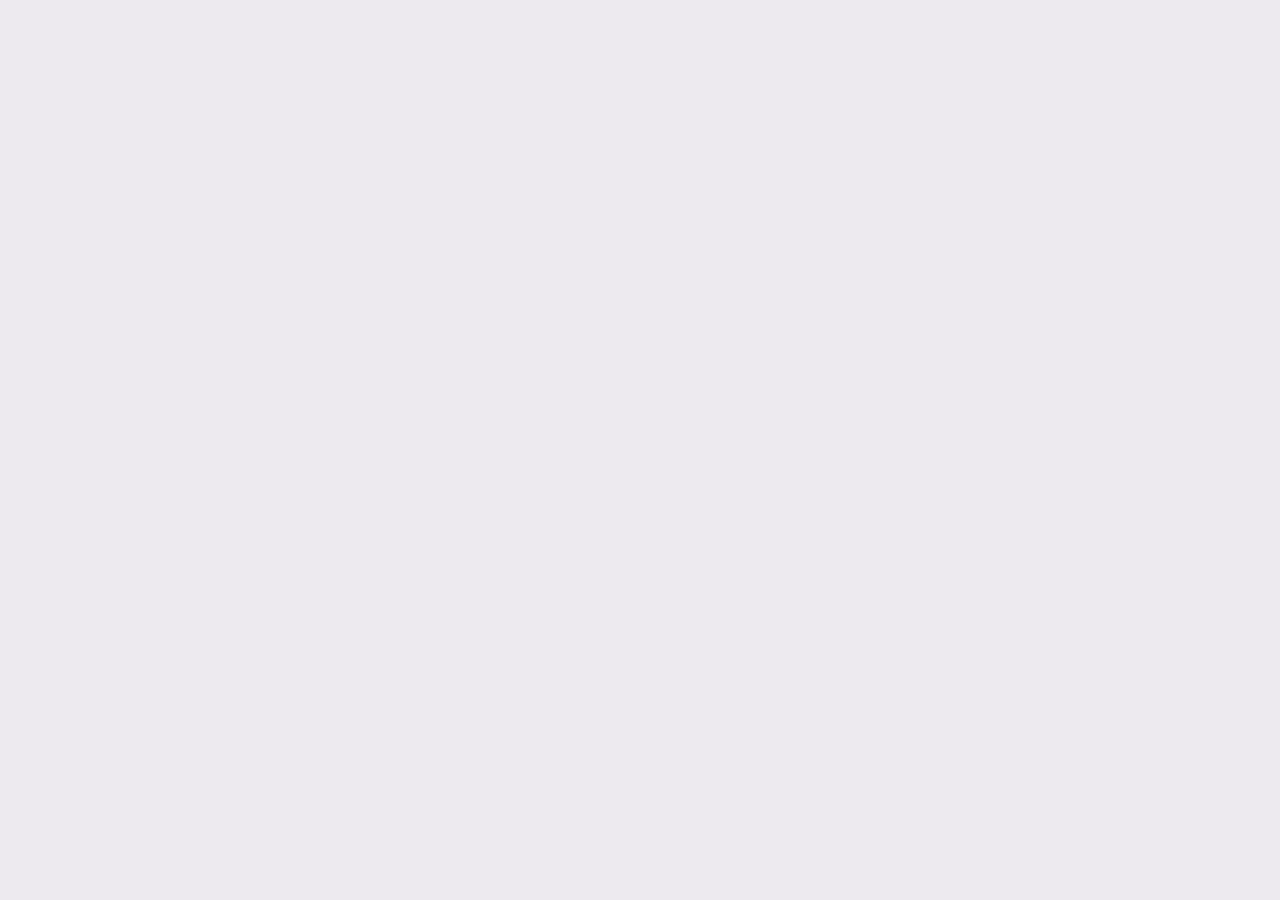
==== front-end/index.html @ de475883 "Divisão de arquivos fronte-end e back-end" ====
<!DOCTYPE html>
<html lang="pt-br">
<head>
    <meta charset="UTF-8">
    <meta http-equiv="X-UA-Compatible" content="IE=edge">
    <meta name="viewport" content="width=device-width, initial-scale=1.0">
    <link rel="stylesheet" href="css/style.css">
    <title>AgendAi</title>
</head>
<body>
    
</body>
</html>
---- front-end/css/style.css ----
*,
*:after,
*:before {
  padding: 0;
  margin: 0;
  -webkit-box-sizing: border-box;
          box-sizing: border-box;
}

.container {
  max-width: 1440px;
  margin: 0 auto;
  padding: 96px 24px;
  display: -webkit-box;
  display: -ms-flexbox;
  display: flex;
  -webkit-box-pack: center;
      -ms-flex-pack: center;
          justify-content: center;
  -webkit-box-align: center;
      -ms-flex-align: center;
          align-items: center;
  -webkit-box-orient: horizontal;
  -webkit-box-direction: normal;
      -ms-flex-direction: row;
          flex-direction: row;
  overflow: hidden;
}

@media screen and (max-width: 960px) {
  .container {
    display: -webkit-box;
    display: -ms-flexbox;
    display: flex;
    -webkit-box-pack: center;
        -ms-flex-pack: center;
            justify-content: center;
    -webkit-box-align: center;
        -ms-flex-align: center;
            align-items: center;
    -webkit-box-orient: vertical;
    -webkit-box-direction: normal;
        -ms-flex-direction: column;
            flex-direction: column;
    padding: 32px 18px;
  }
}

.flex-center {
  display: -webkit-box;
  display: -ms-flexbox;
  display: flex;
  -webkit-box-pack: center;
      -ms-flex-pack: center;
          justify-content: center;
  -webkit-box-align: center;
      -ms-flex-align: center;
          align-items: center;
}

.flex-start {
  display: -webkit-box;
  display: -ms-flexbox;
  display: flex;
  -webkit-box-pack: start;
      -ms-flex-pack: start;
          justify-content: flex-start;
  -webkit-box-align: center;
      -ms-flex-align: center;
          align-items: center;
}

.flex-end {
  display: -webkit-box;
  display: -ms-flexbox;
  display: flex;
  -webkit-box-pack: end;
      -ms-flex-pack: end;
          justify-content: flex-end;
  -webkit-box-align: center;
      -ms-flex-align: center;
          align-items: center;
}

.relative {
  position: relative;
}

.flex-wrap {
  -ms-flex-wrap: wrap;
      flex-wrap: wrap;
}

.flex-column {
  -webkit-box-orient: vertical;
  -webkit-box-direction: normal;
      -ms-flex-direction: column;
          flex-direction: column;
}

.flex-item-1 {
  -webkit-box-flex: 1;
      -ms-flex: 1 1 360px;
          flex: 1 1 360px;
}

.flex-item-2 {
  -webkit-box-flex: 2;
      -ms-flex: 2 1 360px;
          flex: 2 1 360px;
}

.flex-item-3 {
  -webkit-box-flex: 3;
      -ms-flex: 3 1 360px;
          flex: 3 1 360px;
}

.flex-item-4 {
  -webkit-box-flex: 4;
      -ms-flex: 4 1 360px;
          flex: 4 1 360px;
}

.flex-item-5 {
  -webkit-box-flex: 5;
      -ms-flex: 5 1 360px;
          flex: 5 1 360px;
}

.flex-item-auto {
  -webkit-box-flex: 2;
      -ms-flex: 2 1 auto;
          flex: 2 1 auto;
}

.w-auto {
  width: auto;
}

.w-100 {
  width: 100%;
}

.w-75 {
  width: 75%;
}

.w-50 {
  width: 50%;
}

.w-25 {
  width: 25%;
}

.hidden {
  overflow: hidden;
}

h1 {
  color: #232224;
  font-family: "", sans-serif;
  font-size: 64px;
  line-height: 100%;
}

@media screen and (max-width: 960px) {
  h1 {
    font-family: "", sans-serif;
    font-size: 36px;
    line-height: 100%;
  }
}

h2 {
  color: #232224;
  font-family: "", sans-serif;
  font-size: 52px;
  line-height: 100%;
}

@media screen and (max-width: 960px) {
  h2 {
    font-family: "", sans-serif;
    font-size: 36px;
    line-height: 100%;
  }
}

h3 {
  color: #232224;
  font-family: "", sans-serif;
  font-size: 36px;
  line-height: 120%;
}

@media screen and (max-width: 960px) {
  h3 {
    font-family: "", sans-serif;
    font-size: 24px;
    line-height: 120%;
  }
}

h4 {
  color: #232224;
  font-family: "", sans-serif;
  font-size: 24px;
  line-height: 130%;
}

@media screen and (max-width: 960px) {
  h4 {
    font-family: "", sans-serif;
    font-size: 18px;
    line-height: 130%;
  }
}

h5 {
  text-transform: uppercase;
  background: linear-gradient(220.94deg, #fff 14.43%, #fff 85.28%);
  background-clip: text;
  -webkit-background-clip: text;
  -webkit-text-fill-color: transparent;
  font-family: "", sans-serif;
  font-size: 18px;
  line-height: 140%;
}

@media screen and (max-width: 960px) {
  h5 {
    font-family: "", sans-serif;
    font-size: 16px;
    line-height: 150%;
  }
}

p {
  color: #666566;
  font-family: "", sans-serif;
  font-size: 16px;
  line-height: 140%;
}

@media screen and (max-width: 960px) {
  p {
    font-family: "", sans-serif;
    font-size: 14px;
    line-height: 150%;
  }
}

.bold {
  font-weight: bold;
  color: #353436;
}

strong {
  color: #161617;
  font-family: "", sans-serif;
  font-size: 16px;
  line-height: 140%;
}

@media screen and (max-width: 960px) {
  strong {
    font-family: "", sans-serif;
    font-size: 14px;
    line-height: 150%;
  }
}

.text-center {
  text-align: center;
}

.s-0 {
  margin: 0;
  padding: 0;
}

.m-1 {
  margin: 8px;
}

.m-2 {
  margin: 16px;
}

.m-3 {
  margin: 48px;
}

.m-4 {
  margin: 72px;
}

.m-5 {
  margin: 128px;
}

.mt-1 {
  margin-top: 8px;
}

.mt-2 {
  margin-top: 16px;
}

.mt-3 {
  margin-top: 48px;
}

.mt-4 {
  margin-top: 72px;
}

.mt-5 {
  margin-top: 128px;
}

.ml-1 {
  margin-left: 8px;
}

.ml-2 {
  margin-left: 16px;
}

.ml-3 {
  margin-left: 48px;
}

.ml-4 {
  margin-left: 72px;
}

.ml-5 {
  margin-left: 128px;
}

.mr-1 {
  margin-right: 8px;
}

.mr-2 {
  margin-right: 16px;
}

.mr-3 {
  margin-right: 48px;
}

.mr-4 {
  margin-right: 72px;
}

.mr-5 {
  margin-right: 128px;
}

.mb-1 {
  margin-bottom: 8px;
}

.mb-2 {
  margin-bottom: 16px;
}

.mb-3 {
  margin-bottom: 48px;
}

.mb-4 {
  margin-bottom: 72px;
}

.mb-5 {
  margin-bottom: 128px;
}

.mx-1 {
  margin-left: 8px;
  margin-right: 8px;
}

.mx-2 {
  margin-left: 16px;
  margin-right: 16px;
}

.mx-3 {
  margin-left: 48px;
  margin-right: 48px;
}

.mx-4 {
  margin-left: 72px;
  margin-right: 72px;
}

.mx-5 {
  margin-left: 128px;
  margin-right: 128px;
}

.my-1 {
  margin-top: 8px;
  margin-bottom: 8px;
}

.my-2 {
  margin-top: 16px;
  margin-bottom: 16px;
}

.my-3 {
  margin-top: 48px;
  margin-bottom: 48px;
}

.my-4 {
  margin-top: 72px;
  margin-bottom: 72px;
}

.my-5 {
  margin-top: 128px;
  margin-bottom: 128px;
}

.p-1 {
  padding: 8px;
}

.p-2 {
  padding: 16px;
}

.p-3 {
  padding: 48px;
}

.p-4 {
  padding: 72px;
}

.p-5 {
  padding: 128px;
}

.pt-1 {
  padding-top: 8px;
}

.pt-2 {
  padding-top: 16px;
}

.pt-3 {
  padding-top: 48px;
}

.pt-4 {
  padding-top: 72px;
}

.pt-5 {
  padding-top: 128px;
}

.pl-1 {
  padding-left: 8px;
}

.pl-2 {
  padding-left: 16px;
}

.pl-3 {
  padding-left: 48px;
}

.pl-4 {
  padding-left: 72px;
}

.pl-5 {
  padding-left: 128px;
}

.pr-1 {
  padding-right: 8px;
}

.pr-2 {
  padding-right: 16px;
}

.pr-3 {
  padding-right: 48px;
}

.pr-4 {
  padding-right: 72px;
}

.pr-5 {
  padding-right: 128px;
}

.pb-1 {
  padding-bottom: 8px;
}

.pb-2 {
  padding-bottom: 16px;
}

.pb-3 {
  padding-bottom: 48px;
}

.pb-4 {
  padding-bottom: 72px;
}

.pb-5 {
  padding-bottom: 128px;
}

.px-1 {
  padding-left: 8px;
  padding-right: 8px;
}

.px-2 {
  padding-left: 16px;
  padding-right: 16px;
}

.px-3 {
  padding-left: 48px;
  padding-right: 48px;
}

.px-4 {
  padding-left: 72px;
  padding-right: 72px;
}

.px-5 {
  padding-left: 128px;
  padding-right: 128px;
}

.py-1 {
  padding-top: 8px;
  padding-bottom: 8px;
}

.py-2 {
  padding-top: 16px;
  padding-bottom: 16px;
}

.py-3 {
  padding-top: 48px;
  padding-bottom: 48px;
}

.py-4 {
  padding-top: 72px;
  padding-bottom: 72px;
}

.py-5 {
  padding-top: 128px;
  padding-bottom: 128px;
}

html {
  scroll-behavior: smooth;
}

body {
  width: 100%;
  height: 100vh;
  position: relative;
  scroll-behavior: smooth;
  background-color: #edeaef;
}

svg {
  width: 100%;
}

img {
  width: 100%;
}

.border {
  border: 1px solid red;
}
/*# sourceMappingURL=style.css.map */
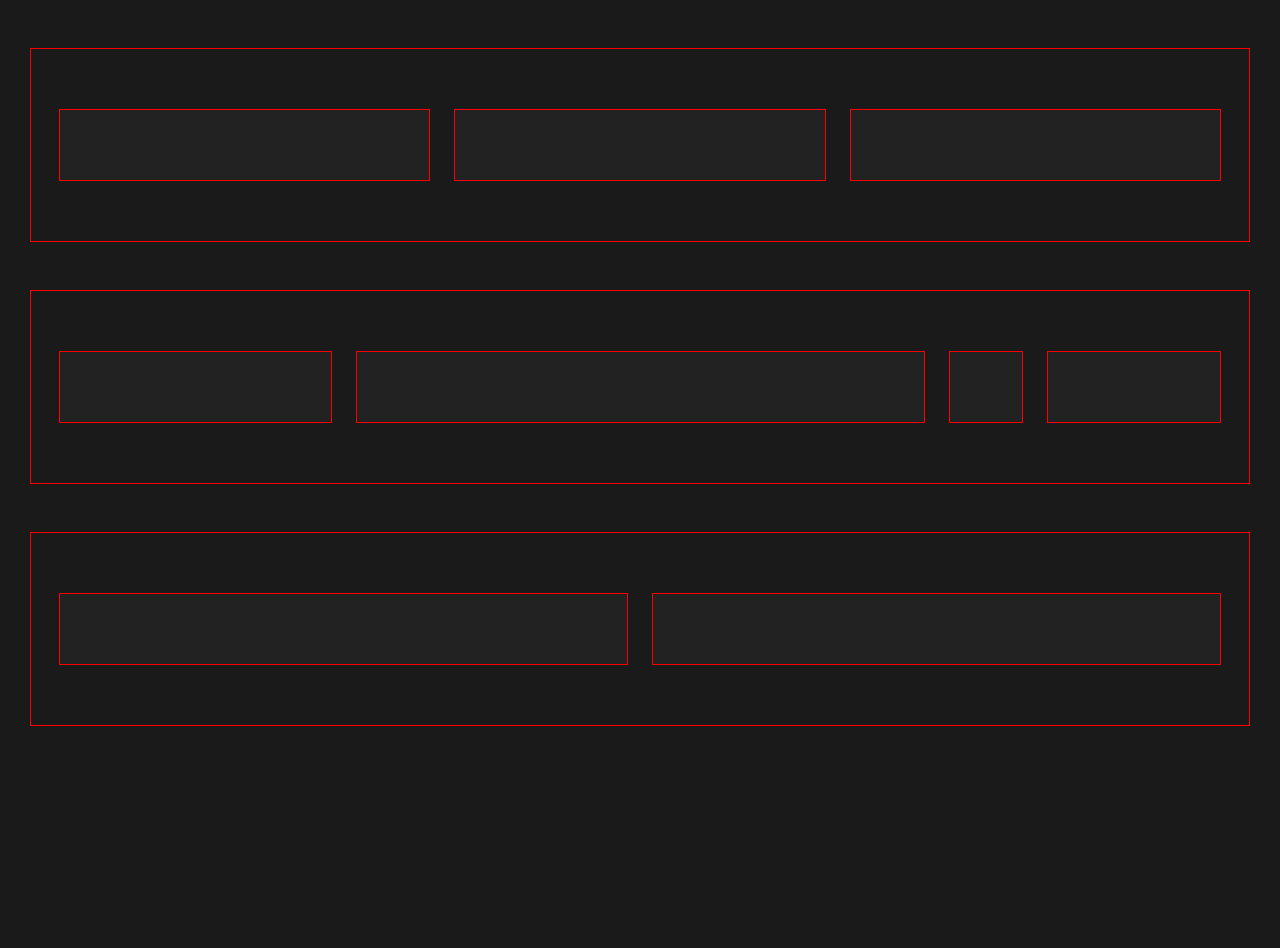
==== commit c7b9abc8: "Inclusão de sistema de responsividade" ====
--- a/front-end/index.html
+++ b/front-end/index.html
@@ -4,10 +4,41 @@
     <meta charset="UTF-8">
     <meta http-equiv="X-UA-Compatible" content="IE=edge">
     <meta name="viewport" content="width=device-width, initial-scale=1.0">
+    <link rel="preconnect" href="https://fonts.googleapis.com">
+    <link rel="preconnect" href="https://fonts.gstatic.com" crossorigin>
+    <link href="https://fonts.googleapis.com/css2?family=Saira:wght@200;300;400&display=swap" rel="stylesheet">
+  
     <link rel="stylesheet" href="css/style.css">
     <title>AgendAi</title>
 </head>
 <body>
-    
+    <!--========= MENU ==========-->
+    <header>
+
+    </header>
+    <!--======== HERO ==========-->
+    <main class="container">
+        <div class="grid-4"></div>
+        <div class="grid-4"></div>
+        <div class="grid-4"></div>
+    </main>
+
+    <section class="container">
+        <div class="grid-3"></div>
+        <div class="grid-6"></div>
+        <div class="grid-1"></div>
+        <div class="grid-2"></div>
+    </section>
+
+    <section class="container">
+        <div class="grid-6"></div>
+        <div class="grid-6"></div>
+    </section>
+
+
+    <!--======== RODAPÉ ========-->
+    <footer>
+
+    </footer>
 </body>
 </html>--- a/front-end/css/style.css
+++ b/front-end/css/style.css
@@ -8,9 +8,10 @@
 }
 
 .container {
-  max-width: 1440px;
-  margin: 0 auto;
-  padding: 96px 24px;
+  max-width: 1220px;
+  margin: 48px auto;
+  border: 1px solid red;
+  padding: 48px 16px;
   display: -webkit-box;
   display: -ms-flexbox;
   display: flex;
@@ -46,6 +47,216 @@
   }
 }
 
+.container::after {
+  content: '';
+  display: table;
+  clear: both;
+}
+
+.grid-1 {
+  width: calc(8.33333% - 24px);
+  margin: 12px;
+  background-color: #222;
+  border: 1px solid red;
+  height: 72px;
+  float: left;
+}
+
+@media screen and (max-width: 960px) {
+  .grid-1 {
+    width: calc(100% - 24px);
+    margin: 12px;
+    float: none;
+  }
+}
+
+.grid-2 {
+  width: calc(16.66667% - 24px);
+  margin: 12px;
+  background-color: #222;
+  border: 1px solid red;
+  height: 72px;
+  float: left;
+}
+
+@media screen and (max-width: 960px) {
+  .grid-2 {
+    width: calc(100% - 24px);
+    margin: 12px;
+    float: none;
+  }
+}
+
+.grid-3 {
+  width: calc(25% - 24px);
+  margin: 12px;
+  background-color: #222;
+  border: 1px solid red;
+  height: 72px;
+  float: left;
+}
+
+@media screen and (max-width: 960px) {
+  .grid-3 {
+    width: calc(100% - 24px);
+    margin: 12px;
+    float: none;
+  }
+}
+
+.grid-4 {
+  width: calc(33.33333% - 24px);
+  margin: 12px;
+  background-color: #222;
+  border: 1px solid red;
+  height: 72px;
+  float: left;
+}
+
+@media screen and (max-width: 960px) {
+  .grid-4 {
+    width: calc(100% - 24px);
+    margin: 12px;
+    float: none;
+  }
+}
+
+.grid-5 {
+  width: calc(41.66667% - 24px);
+  margin: 12px;
+  background-color: #222;
+  border: 1px solid red;
+  height: 72px;
+  float: left;
+}
+
+@media screen and (max-width: 960px) {
+  .grid-5 {
+    width: calc(100% - 24px);
+    margin: 12px;
+    float: none;
+  }
+}
+
+.grid-6 {
+  width: calc(50% - 24px);
+  margin: 12px;
+  background-color: #222;
+  border: 1px solid red;
+  height: 72px;
+  float: left;
+}
+
+@media screen and (max-width: 960px) {
+  .grid-6 {
+    width: calc(100% - 24px);
+    margin: 12px;
+    float: none;
+  }
+}
+
+.grid-7 {
+  width: calc(58.33333% - 24px);
+  margin: 12px;
+  background-color: #222;
+  border: 1px solid red;
+  height: 72px;
+  float: left;
+}
+
+@media screen and (max-width: 960px) {
+  .grid-7 {
+    width: calc(100% - 24px);
+    margin: 12px;
+    float: none;
+  }
+}
+
+.grid-8 {
+  width: calc(66.66667% - 24px);
+  margin: 12px;
+  background-color: #222;
+  border: 1px solid red;
+  height: 72px;
+  float: left;
+}
+
+@media screen and (max-width: 960px) {
+  .grid-8 {
+    width: calc(100% - 24px);
+    margin: 12px;
+    float: none;
+  }
+}
+
+.grid-9 {
+  width: calc(75% - 24px);
+  margin: 12px;
+  background-color: #222;
+  border: 1px solid red;
+  height: 72px;
+  float: left;
+}
+
+@media screen and (max-width: 960px) {
+  .grid-9 {
+    width: calc(100% - 24px);
+    margin: 12px;
+    float: none;
+  }
+}
+
+.grid-10 {
+  width: calc(83.33333% - 24px);
+  margin: 12px;
+  background-color: #222;
+  border: 1px solid red;
+  height: 72px;
+  float: left;
+}
+
+@media screen and (max-width: 960px) {
+  .grid-10 {
+    width: calc(100% - 24px);
+    margin: 12px;
+    float: none;
+  }
+}
+
+.grid-11 {
+  width: calc(91.66667% - 24px);
+  margin: 12px;
+  background-color: #222;
+  border: 1px solid red;
+  height: 72px;
+  float: left;
+}
+
+@media screen and (max-width: 960px) {
+  .grid-11 {
+    width: calc(100% - 24px);
+    margin: 12px;
+    float: none;
+  }
+}
+
+.grid-12 {
+  width: calc(100% - 24px);
+  margin: 12px;
+  background-color: #222;
+  border: 1px solid red;
+  height: 72px;
+  float: left;
+}
+
+@media screen and (max-width: 960px) {
+  .grid-12 {
+    width: calc(100% - 24px);
+    margin: 12px;
+    float: none;
+  }
+}
+
 .flex-center {
   display: -webkit-box;
   display: -ms-flexbox;
@@ -590,7 +801,7 @@
   height: 100vh;
   position: relative;
   scroll-behavior: smooth;
-  background-color: #edeaef;
+  background-color: #1a1a1a;
 }
 
 svg {
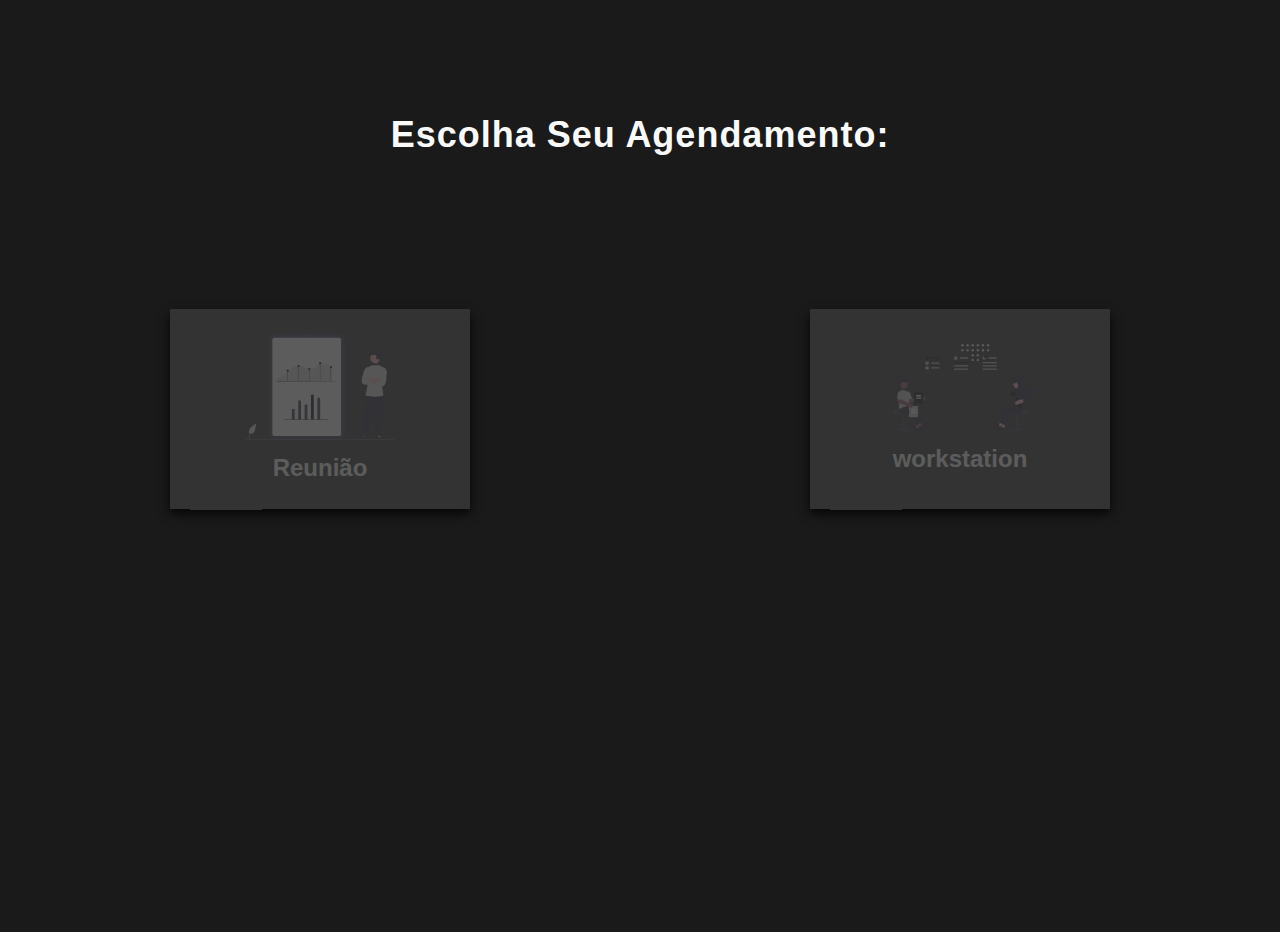
==== commit f13d41b9: "telas de layout fictício para testar o backend" ====
--- a/front-end/index.html
+++ b/front-end/index.html
@@ -4,41 +4,42 @@
     <meta charset="UTF-8">
     <meta http-equiv="X-UA-Compatible" content="IE=edge">
     <meta name="viewport" content="width=device-width, initial-scale=1.0">
-    <link rel="preconnect" href="https://fonts.googleapis.com">
-    <link rel="preconnect" href="https://fonts.gstatic.com" crossorigin>
-    <link href="https://fonts.googleapis.com/css2?family=Saira:wght@200;300;400&display=swap" rel="stylesheet">
-  
     <link rel="stylesheet" href="css/style.css">
-    <title>AgendAi</title>
+    <title>AgendAí</title>
 </head>
 <body>
-    <!--========= MENU ==========-->
-    <header>
-
-    </header>
-    <!--======== HERO ==========-->
-    <main class="container">
-        <div class="grid-4"></div>
-        <div class="grid-4"></div>
-        <div class="grid-4"></div>
-    </main>
-
-    <section class="container">
-        <div class="grid-3"></div>
-        <div class="grid-6"></div>
-        <div class="grid-1"></div>
-        <div class="grid-2"></div>
-    </section>
-
-    <section class="container">
-        <div class="grid-6"></div>
-        <div class="grid-6"></div>
-    </section>
-
-
-    <!--======== RODAPÉ ========-->
-    <footer>
-
-    </footer>
+    <section class="container-advantageCard">
+        <span class="subTitle">
+          <h3 style="color: #fafafa;">Escolha seu agendamento:</h3>
+        </span>
+        <div class="advantageCard">
+          <div class="face face1">
+            <div class="content">
+              <img src="svg/reunião.svg" alt="Reunião">
+              <h3>Reunião</h3>
+            </div>
+          </div>
+          <div class="face face2">
+            <div class="content">
+              <p>Lorem ipsum dolor sit amet, consectetur adipisicing elit. Voluptas pariatur reprehenderit veniam sapiente consequuntur officiis deserunt ipsa id. Possimus veniam id sed? Repellat odio eum non doloribus saepe nesciunt ex.</p>
+              <a href="agendamento.html">Agendar</a>
+            </div>
+          </div>
+        </div>
+        <div class="advantageCard">
+          <div class="face face1">
+            <div class="content">
+              <img src="svg/workstation.svg" alt="Workstation">
+              <h3>workstation</h3>
+            </div>
+          </div>
+          <div class="face face2">
+            <div class="content">
+              <p>Lorem ipsum dolor sit amet consectetur adipisicing elit. Totam ipsam necessitatibus quis fugit nam? Atque enim, quisquam, est natus illo aperiam veritatis fugiat alias quasi, ratione dolorem voluptate quis molestias!</p>
+              <a href="agendamento.html">Agendar</a>
+            </div>
+          </div>
+        </div>
+      </section>
 </body>
 </html>--- a/front-end/css/style.css
+++ b/front-end/css/style.css
@@ -58,7 +58,7 @@
   margin: 12px;
   background-color: #222;
   border: 1px solid red;
-  height: 72px;
+  height: auto;
   float: left;
 }
 
@@ -75,7 +75,7 @@
   margin: 12px;
   background-color: #222;
   border: 1px solid red;
-  height: 72px;
+  height: auto;
   float: left;
 }
 
@@ -92,7 +92,7 @@
   margin: 12px;
   background-color: #222;
   border: 1px solid red;
-  height: 72px;
+  height: auto;
   float: left;
 }
 
@@ -109,7 +109,7 @@
   margin: 12px;
   background-color: #222;
   border: 1px solid red;
-  height: 72px;
+  height: auto;
   float: left;
 }
 
@@ -126,7 +126,7 @@
   margin: 12px;
   background-color: #222;
   border: 1px solid red;
-  height: 72px;
+  height: auto;
   float: left;
 }
 
@@ -143,7 +143,7 @@
   margin: 12px;
   background-color: #222;
   border: 1px solid red;
-  height: 72px;
+  height: auto;
   float: left;
 }
 
@@ -160,7 +160,7 @@
   margin: 12px;
   background-color: #222;
   border: 1px solid red;
-  height: 72px;
+  height: auto;
   float: left;
 }
 
@@ -177,7 +177,7 @@
   margin: 12px;
   background-color: #222;
   border: 1px solid red;
-  height: 72px;
+  height: auto;
   float: left;
 }
 
@@ -194,7 +194,7 @@
   margin: 12px;
   background-color: #222;
   border: 1px solid red;
-  height: 72px;
+  height: auto;
   float: left;
 }
 
@@ -211,7 +211,7 @@
   margin: 12px;
   background-color: #222;
   border: 1px solid red;
-  height: 72px;
+  height: auto;
   float: left;
 }
 
@@ -228,7 +228,7 @@
   margin: 12px;
   background-color: #222;
   border: 1px solid red;
-  height: 72px;
+  height: auto;
   float: left;
 }
 
@@ -245,7 +245,7 @@
   margin: 12px;
   background-color: #222;
   border: 1px solid red;
-  height: 72px;
+  height: auto;
   float: left;
 }
 
@@ -815,4 +815,178 @@
 .border {
   border: 1px solid red;
 }
+
+.teste-cadeira {
+  width: 56px;
+  height: 50px;
+  background: linear-gradient(46.1deg, rgba(168, 254, 117, 0.74) 38.03%, #20DBDA 95.59%);
+  border-radius: 9px;
+  margin: 12px;
+  -webkit-transition: 3s ease-in-out;
+  transition: 3s ease-in-out;
+  cursor: pointer;
+}
+
+.teste-cadeira-reserved {
+  width: 56px;
+  height: 50px;
+  background: linear-gradient(221.72deg, rgba(226, 23, 47, 0.74) 30.84%, #EA38A3 67.78%);
+  border-radius: 9px;
+  margin: 12px;
+  -webkit-transition: 3s ease-in-out;
+  transition: 3s ease-in-out;
+  cursor: pointer;
+}
+
+.teste-cadeira-blocked {
+  width: 56px;
+  height: 50px;
+  background: linear-gradient(221.72deg, rgba(242, 229, 231, 0.74) 30.84%, #736F71 83.56%);
+  border-radius: 9px;
+  margin: 12px;
+  -webkit-transition: 3s ease-in-out;
+  transition: 3s ease-in-out;
+  cursor: pointer;
+}
+
+.container-advantageCard {
+  width: 100%;
+  height: auto;
+  position: relative;
+  margin: 2rem auto 6rem;
+  display: -webkit-box;
+  display: -ms-flexbox;
+  display: flex;
+  -ms-flex-pack: distribute;
+      justify-content: space-around;
+  -ms-flex-wrap: wrap;
+      flex-wrap: wrap;
+}
+
+.subTitle {
+  width: 100%;
+  height: 20px;
+  display: -webkit-box;
+  display: -ms-flexbox;
+  display: flex;
+  -webkit-box-align: center;
+      -ms-flex-align: center;
+          align-items: center;
+  -webkit-box-pack: center;
+      -ms-flex-pack: center;
+          justify-content: center;
+  line-height: 1rem;
+  color: #fff;
+  text-transform: capitalize;
+  letter-spacing: 1px;
+  margin: 5.8rem auto 4rem;
+  line-height: 2rem;
+}
+
+.subTitle h2 {
+  margin-right: 0.5rem;
+}
+
+.advantageCard {
+  position: relative;
+  cursor: pointer;
+}
+
+.advantageCard > .face {
+  width: 18.75rem;
+  height: 12.5rem;
+  -webkit-transition: 0.5s;
+  transition: 0.5s;
+}
+
+.advantageCard .face.face1 {
+  position: relative;
+  background: #333;
+  display: -webkit-box;
+  display: -ms-flexbox;
+  display: flex;
+  -webkit-box-pack: center;
+      -ms-flex-pack: center;
+          justify-content: center;
+  -webkit-box-align: center;
+      -ms-flex-align: center;
+          align-items: center;
+  z-index: 1;
+  -webkit-transform: translateY(100px);
+          transform: translateY(100px);
+}
+
+.face.face1 .content {
+  opacity: 0.2;
+  -webkit-transition: 0.5s;
+  transition: 0.5s;
+}
+
+.advantageCard:hover .face.face1 .content {
+  opacity: 1;
+}
+
+.advantageCard:hover .face.face1 {
+  -webkit-transform: translateY(0);
+          transform: translateY(0);
+  background-color: #FE4400;
+}
+
+.advantageCard .face.face2 {
+  position: relative;
+  background: #fff;
+  display: -webkit-box;
+  display: -ms-flexbox;
+  display: flex;
+  -webkit-box-pack: center;
+      -ms-flex-pack: center;
+          justify-content: center;
+  -webkit-box-align: center;
+      -ms-flex-align: center;
+          align-items: center;
+  padding: 1.25rem;
+  -webkit-box-shadow: 0 5px 10px rgba(0, 0, 0, 0.8);
+          box-shadow: 0 5px 10px rgba(0, 0, 0, 0.8);
+  -webkit-transform: translateY(-100px);
+          transform: translateY(-100px);
+}
+
+.advantageCard:hover .face.face2 {
+  -webkit-transform: translateY(0);
+          transform: translateY(0);
+}
+
+.content img {
+  width: 150px;
+}
+
+.content h3 {
+  margin: 10px 0 0;
+  padding: 0;
+  color: #fff;
+  text-align: center;
+  font-size: 1.5rem;
+}
+
+.content p {
+  margin: 0;
+  padding: 0;
+}
+
+.content a {
+  margin: 15px 0 0;
+  display: inline-block;
+  text-decoration: none;
+  font-weight: 900;
+  color: #333;
+  padding: 5px;
+  border: 1px solid #333;
+  -webkit-transition: 0.5s;
+  transition: 0.5s;
+}
+
+.content a:hover {
+  background: #333;
+  color: #fff;
+}
 /*# sourceMappingURL=style.css.map */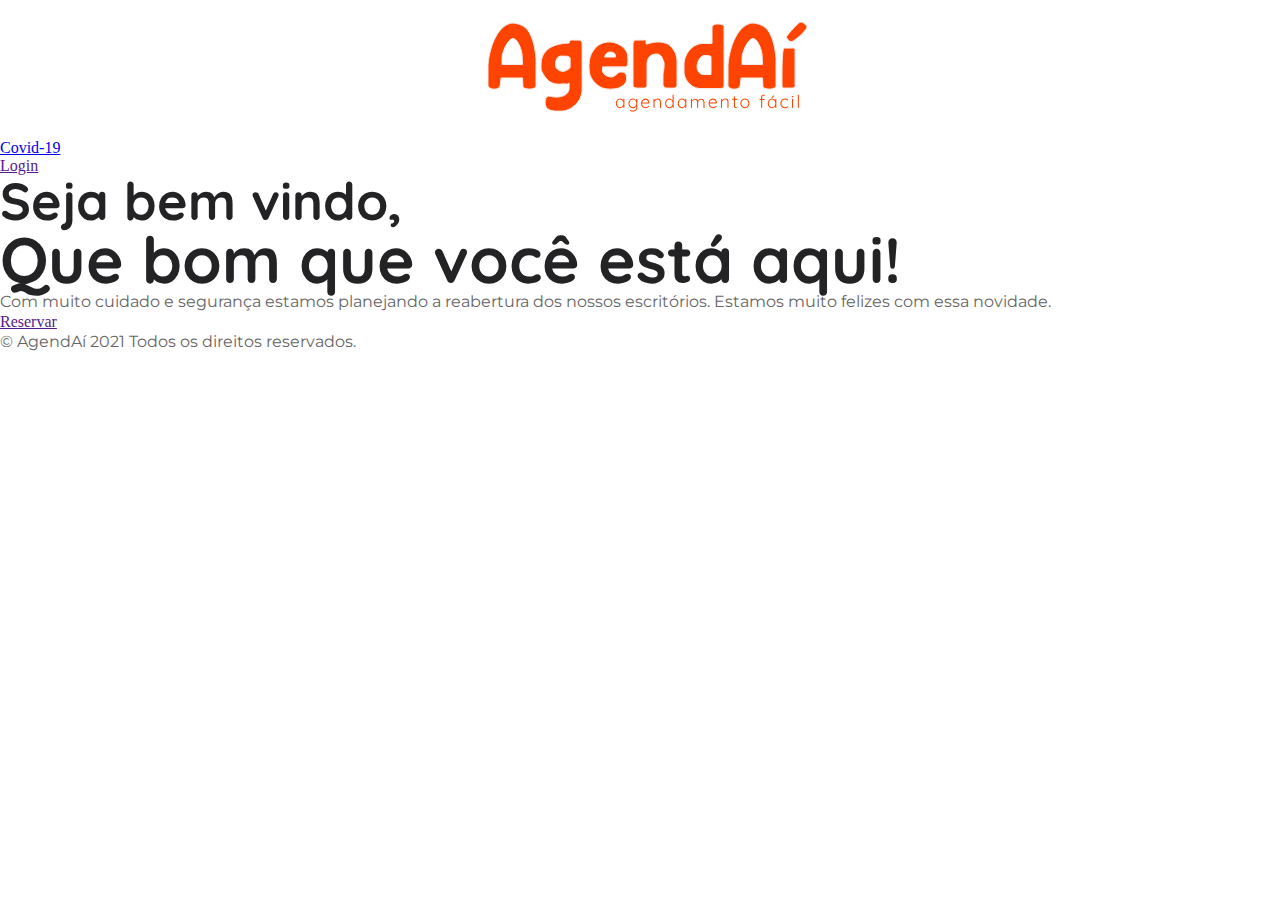
==== commit bbc048b7: "Estrutura HTML da hero" ====
--- a/front-end/index.html
+++ b/front-end/index.html
@@ -5,41 +5,44 @@
     <meta http-equiv="X-UA-Compatible" content="IE=edge">
     <meta name="viewport" content="width=device-width, initial-scale=1.0">
     <link rel="stylesheet" href="css/style.css">
+    <link rel="preconnect" href="https://fonts.googleapis.com">
+    <link rel="preconnect" href="https://fonts.gstatic.com" crossorigin>
+    <link href="https://fonts.googleapis.com/css2?family=Montserrat:wght@300;400;500&family=Quicksand:wght@400;500;600;700&display=swap" rel="stylesheet">
+    <script src="js/svg-inject.min.js"></script>
     <title>AgendAí</title>
 </head>
 <body>
-    <section class="container-advantageCard">
-        <span class="subTitle">
-          <h3 style="color: #fafafa;">Escolha seu agendamento:</h3>
-        </span>
-        <div class="advantageCard">
-          <div class="face face1">
-            <div class="content">
-              <img src="svg/reunião.svg" alt="Reunião">
-              <h3>Reunião</h3>
+    <!--======== MENU =========-->
+    <header class="menu-container">
+        <div class="logo">
+            <img src="svg/logo-orange.svg" onload="SVGInject(this)" />
+        </div>
+        <nav>
+            <ul>
+                <li><a href="/" class="nav-link">Covid-19</a></li>
+                <li><a href="" class="nav-link">Login</a></li>
+            </ul>
+        </nav>
+    </header>
+
+    <!--======== HERO =========-->
+    <main class="container-xl">
+        <section class="welcome">
+            <div class="text">
+                <h2>Seja bem vindo,</h2>
+                <strong><h1> Que bom que você está aqui! </h1></strong>
+                <p>Com muito cuidado e segurança estamos planejando a reabertura dos nossos escritórios. Estamos muito felizes com essa novidade.</p>
+                <a href="" class="btn">Reservar</a>
             </div>
-          </div>
-          <div class="face face2">
-            <div class="content">
-              <p>Lorem ipsum dolor sit amet, consectetur adipisicing elit. Voluptas pariatur reprehenderit veniam sapiente consequuntur officiis deserunt ipsa id. Possimus veniam id sed? Repellat odio eum non doloribus saepe nesciunt ex.</p>
-              <a href="agendamento.html">Agendar</a>
-            </div>
-          </div>
-        </div>
-        <div class="advantageCard">
-          <div class="face face1">
-            <div class="content">
-              <img src="svg/workstation.svg" alt="Workstation">
-              <h3>workstation</h3>
-            </div>
-          </div>
-          <div class="face face2">
-            <div class="content">
-              <p>Lorem ipsum dolor sit amet consectetur adipisicing elit. Totam ipsam necessitatibus quis fugit nam? Atque enim, quisquam, est natus illo aperiam veritatis fugiat alias quasi, ratione dolorem voluptate quis molestias!</p>
-              <a href="agendamento.html">Agendar</a>
-            </div>
-          </div>
-        </div>
-      </section>
+        </section>
+    </main>
+
+    <!--======== RODAPÉ =========-->
+    <footer>
+        <p>&copy; AgendAí 2021 Todos os direitos reservados.</p>
+    </footer>
+
+    <script src="js/main.js"></script>
+    <!--========== JS ==========-->
 </body>
 </html>--- a/front-end/css/style.css
+++ b/front-end/css/style.css
@@ -371,14 +371,14 @@
 
 h1 {
   color: #232224;
-  font-family: "", sans-serif;
+  font-family: 'Quicksand', sans-serif;
   font-size: 64px;
   line-height: 100%;
 }
 
 @media screen and (max-width: 960px) {
   h1 {
-    font-family: "", sans-serif;
+    font-family: 'Quicksand', sans-serif;
     font-size: 36px;
     line-height: 100%;
   }
@@ -386,14 +386,14 @@
 
 h2 {
   color: #232224;
-  font-family: "", sans-serif;
+  font-family: 'Quicksand', sans-serif;
   font-size: 52px;
   line-height: 100%;
 }
 
 @media screen and (max-width: 960px) {
   h2 {
-    font-family: "", sans-serif;
+    font-family: 'Quicksand', sans-serif;
     font-size: 36px;
     line-height: 100%;
   }
@@ -401,14 +401,14 @@
 
 h3 {
   color: #232224;
-  font-family: "", sans-serif;
+  font-family: 'Quicksand', sans-serif;
   font-size: 36px;
   line-height: 120%;
 }
 
 @media screen and (max-width: 960px) {
   h3 {
-    font-family: "", sans-serif;
+    font-family: 'Quicksand', sans-serif;
     font-size: 24px;
     line-height: 120%;
   }
@@ -416,14 +416,14 @@
 
 h4 {
   color: #232224;
-  font-family: "", sans-serif;
+  font-family: 'Quicksand', sans-serif;
   font-size: 24px;
   line-height: 130%;
 }
 
 @media screen and (max-width: 960px) {
   h4 {
-    font-family: "", sans-serif;
+    font-family: 'Quicksand', sans-serif;
     font-size: 18px;
     line-height: 130%;
   }
@@ -431,18 +431,14 @@
 
 h5 {
   text-transform: uppercase;
-  background: linear-gradient(220.94deg, #fff 14.43%, #fff 85.28%);
-  background-clip: text;
-  -webkit-background-clip: text;
-  -webkit-text-fill-color: transparent;
-  font-family: "", sans-serif;
+  font-family: 'Quicksand', sans-serif;
   font-size: 18px;
   line-height: 140%;
 }
 
 @media screen and (max-width: 960px) {
   h5 {
-    font-family: "", sans-serif;
+    font-family: 'Quicksand', sans-serif;
     font-size: 16px;
     line-height: 150%;
   }
@@ -450,14 +446,14 @@
 
 p {
   color: #666566;
-  font-family: "", sans-serif;
+  font-family: 'Montserrat', sans-serif;
   font-size: 16px;
   line-height: 140%;
 }
 
 @media screen and (max-width: 960px) {
   p {
-    font-family: "", sans-serif;
+    font-family: 'Montserrat', sans-serif;
     font-size: 14px;
     line-height: 150%;
   }
@@ -470,14 +466,14 @@
 
 strong {
   color: #161617;
-  font-family: "", sans-serif;
+  font-family: 'Montserrat', sans-serif;
   font-size: 16px;
   line-height: 140%;
 }
 
 @media screen and (max-width: 960px) {
   strong {
-    font-family: "", sans-serif;
+    font-family: 'Montserrat', sans-serif;
     font-size: 14px;
     line-height: 150%;
   }
@@ -801,7 +797,6 @@
   height: 100vh;
   position: relative;
   scroll-behavior: smooth;
-  background-color: #1a1a1a;
 }
 
 svg {
@@ -815,178 +810,4 @@
 .border {
   border: 1px solid red;
 }
-
-.teste-cadeira {
-  width: 56px;
-  height: 50px;
-  background: linear-gradient(46.1deg, rgba(168, 254, 117, 0.74) 38.03%, #20DBDA 95.59%);
-  border-radius: 9px;
-  margin: 12px;
-  -webkit-transition: 3s ease-in-out;
-  transition: 3s ease-in-out;
-  cursor: pointer;
-}
-
-.teste-cadeira-reserved {
-  width: 56px;
-  height: 50px;
-  background: linear-gradient(221.72deg, rgba(226, 23, 47, 0.74) 30.84%, #EA38A3 67.78%);
-  border-radius: 9px;
-  margin: 12px;
-  -webkit-transition: 3s ease-in-out;
-  transition: 3s ease-in-out;
-  cursor: pointer;
-}
-
-.teste-cadeira-blocked {
-  width: 56px;
-  height: 50px;
-  background: linear-gradient(221.72deg, rgba(242, 229, 231, 0.74) 30.84%, #736F71 83.56%);
-  border-radius: 9px;
-  margin: 12px;
-  -webkit-transition: 3s ease-in-out;
-  transition: 3s ease-in-out;
-  cursor: pointer;
-}
-
-.container-advantageCard {
-  width: 100%;
-  height: auto;
-  position: relative;
-  margin: 2rem auto 6rem;
-  display: -webkit-box;
-  display: -ms-flexbox;
-  display: flex;
-  -ms-flex-pack: distribute;
-      justify-content: space-around;
-  -ms-flex-wrap: wrap;
-      flex-wrap: wrap;
-}
-
-.subTitle {
-  width: 100%;
-  height: 20px;
-  display: -webkit-box;
-  display: -ms-flexbox;
-  display: flex;
-  -webkit-box-align: center;
-      -ms-flex-align: center;
-          align-items: center;
-  -webkit-box-pack: center;
-      -ms-flex-pack: center;
-          justify-content: center;
-  line-height: 1rem;
-  color: #fff;
-  text-transform: capitalize;
-  letter-spacing: 1px;
-  margin: 5.8rem auto 4rem;
-  line-height: 2rem;
-}
-
-.subTitle h2 {
-  margin-right: 0.5rem;
-}
-
-.advantageCard {
-  position: relative;
-  cursor: pointer;
-}
-
-.advantageCard > .face {
-  width: 18.75rem;
-  height: 12.5rem;
-  -webkit-transition: 0.5s;
-  transition: 0.5s;
-}
-
-.advantageCard .face.face1 {
-  position: relative;
-  background: #333;
-  display: -webkit-box;
-  display: -ms-flexbox;
-  display: flex;
-  -webkit-box-pack: center;
-      -ms-flex-pack: center;
-          justify-content: center;
-  -webkit-box-align: center;
-      -ms-flex-align: center;
-          align-items: center;
-  z-index: 1;
-  -webkit-transform: translateY(100px);
-          transform: translateY(100px);
-}
-
-.face.face1 .content {
-  opacity: 0.2;
-  -webkit-transition: 0.5s;
-  transition: 0.5s;
-}
-
-.advantageCard:hover .face.face1 .content {
-  opacity: 1;
-}
-
-.advantageCard:hover .face.face1 {
-  -webkit-transform: translateY(0);
-          transform: translateY(0);
-  background-color: #FE4400;
-}
-
-.advantageCard .face.face2 {
-  position: relative;
-  background: #fff;
-  display: -webkit-box;
-  display: -ms-flexbox;
-  display: flex;
-  -webkit-box-pack: center;
-      -ms-flex-pack: center;
-          justify-content: center;
-  -webkit-box-align: center;
-      -ms-flex-align: center;
-          align-items: center;
-  padding: 1.25rem;
-  -webkit-box-shadow: 0 5px 10px rgba(0, 0, 0, 0.8);
-          box-shadow: 0 5px 10px rgba(0, 0, 0, 0.8);
-  -webkit-transform: translateY(-100px);
-          transform: translateY(-100px);
-}
-
-.advantageCard:hover .face.face2 {
-  -webkit-transform: translateY(0);
-          transform: translateY(0);
-}
-
-.content img {
-  width: 150px;
-}
-
-.content h3 {
-  margin: 10px 0 0;
-  padding: 0;
-  color: #fff;
-  text-align: center;
-  font-size: 1.5rem;
-}
-
-.content p {
-  margin: 0;
-  padding: 0;
-}
-
-.content a {
-  margin: 15px 0 0;
-  display: inline-block;
-  text-decoration: none;
-  font-weight: 900;
-  color: #333;
-  padding: 5px;
-  border: 1px solid #333;
-  -webkit-transition: 0.5s;
-  transition: 0.5s;
-}
-
-.content a:hover {
-  background: #333;
-  color: #fff;
-}
 /*# sourceMappingURL=style.css.map */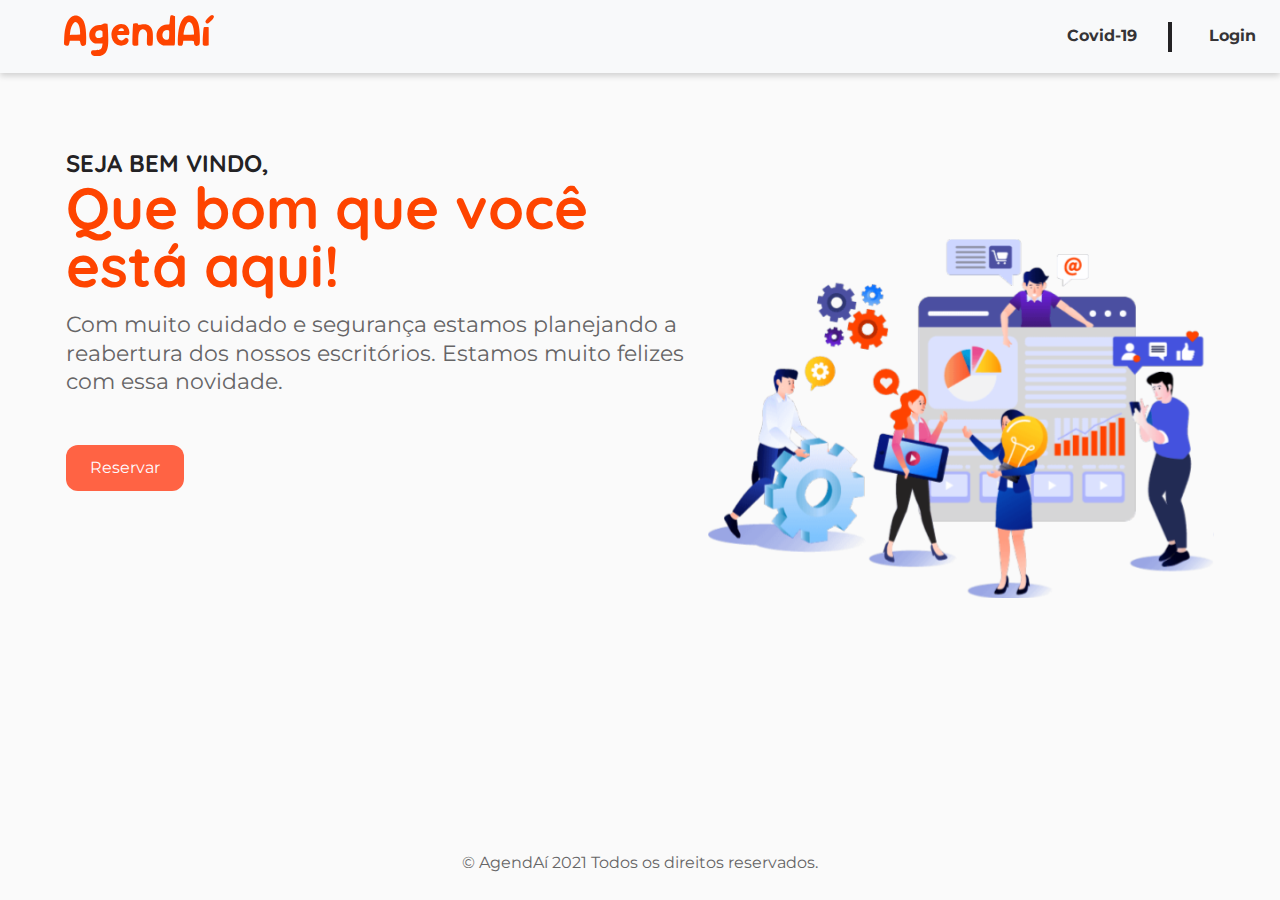
==== commit b32e64be: "Criação da Hero e Modal de acesso" ====
--- a/front-end/index.html
+++ b/front-end/index.html
@@ -7,42 +7,63 @@
     <link rel="stylesheet" href="css/style.css">
     <link rel="preconnect" href="https://fonts.googleapis.com">
     <link rel="preconnect" href="https://fonts.gstatic.com" crossorigin>
-    <link href="https://fonts.googleapis.com/css2?family=Montserrat:wght@300;400;500&family=Quicksand:wght@400;500;600;700&display=swap" rel="stylesheet">
+    <link href="https://fonts.googleapis.com/css2?family=Montserrat:wght@300;400;500;600;700&family=Quicksand:wght@400;500;600;700;800&display=swap" rel="stylesheet">
     <script src="js/svg-inject.min.js"></script>
     <title>AgendAí</title>
 </head>
 <body>
-    <!--======== MENU =========-->
-    <header class="menu-container">
-        <div class="logo">
-            <img src="svg/logo-orange.svg" onload="SVGInject(this)" />
-        </div>
-        <nav>
-            <ul>
-                <li><a href="/" class="nav-link">Covid-19</a></li>
-                <li><a href="" class="nav-link">Login</a></li>
+    <!--======== HEADER =========-->
+    <header id= "header">
+        <nav class="navbar" >
+            <div class="logo">
+                 <a href="/">
+                     <img src="svg/logo.svg" onload="SVGInject(this)" />
+                 </a>
+            </div>
+            <ul class="menu flex-center">
+                <li><a href="/" id="bar" class="menu-link">Covid-19</a></li>
+                <button class="btn-login menu-link open-modal">Login</button>
             </ul>
         </nav>
     </header>
 
     <!--======== HERO =========-->
-    <main class="container-xl">
+    <main class="container">
         <section class="welcome">
-            <div class="text">
-                <h2>Seja bem vindo,</h2>
-                <strong><h1> Que bom que você está aqui! </h1></strong>
-                <p>Com muito cuidado e segurança estamos planejando a reabertura dos nossos escritórios. Estamos muito felizes com essa novidade.</p>
-                <a href="" class="btn">Reservar</a>
+            <div class="welcome-text">
+                <h4 class="text-uppercase">Seja bem vindo,</h4>
+                <strong><h1 class="mb-2"> Que bom que você está aqui! </h1></strong>
+                <p class="mb-3">Com muito cuidado e segurança estamos planejando a reabertura dos nossos escritórios. Estamos muito felizes com essa novidade.</p>
+                <button class="btn-primary btn-hero" id="open-modal">Reservar</button> 
+            </div>
+            <div class="welcome-bg-image">
+                <img src="svg/img-bg.svg" alt="Ilustração da Home" onload="SVGInject(this)" />
             </div>
         </section>
+    <!--======= MODAL ========-->    
+        <form action="/" class="modal" id="mymodal">
+            <div class="modal-content">
+                <span class="close">&times;</span>
+                <h3 class="title-modal">Bem-vindo ao AgendAí</h3>
+                <br/>
+                <input class="input-modal" type="email" required pattern=".+@fcamara\.com" title="Somente emails com o domínio fcamara.com serão aceitos !" placeholder="Digite aqui seu e-mail">
+                <br>
+                <input class="input-modal" type="password" required placeholder="Digite aqui sua senha">
+                  <div class="submit">
+                     <button class="btn-primary mt-2" type="submit">Acessar</button>
+                     <button class="btn-secondary mt-2" type="submit">Cadastrar</button>
+                 </div>  
+                 <a href="#" class="mt-3">Esqueci minha senha</a>
+            </div>
+        </form>
     </main>
 
     <!--======== RODAPÉ =========-->
-    <footer>
+    <footer class="flex-center">
         <p>&copy; AgendAí 2021 Todos os direitos reservados.</p>
     </footer>
 
+    <!--========== JS ==========-->
     <script src="js/main.js"></script>
-    <!--========== JS ==========-->
 </body>
 </html>--- a/front-end/css/style.css
+++ b/front-end/css/style.css
@@ -8,9 +8,8 @@
 }
 
 .container {
-  max-width: 1220px;
+  max-width: 1440px;
   margin: 48px auto;
-  border: 1px solid red;
   padding: 48px 16px;
   display: -webkit-box;
   display: -ms-flexbox;
@@ -47,216 +46,6 @@
   }
 }
 
-.container::after {
-  content: '';
-  display: table;
-  clear: both;
-}
-
-.grid-1 {
-  width: calc(8.33333% - 24px);
-  margin: 12px;
-  background-color: #222;
-  border: 1px solid red;
-  height: auto;
-  float: left;
-}
-
-@media screen and (max-width: 960px) {
-  .grid-1 {
-    width: calc(100% - 24px);
-    margin: 12px;
-    float: none;
-  }
-}
-
-.grid-2 {
-  width: calc(16.66667% - 24px);
-  margin: 12px;
-  background-color: #222;
-  border: 1px solid red;
-  height: auto;
-  float: left;
-}
-
-@media screen and (max-width: 960px) {
-  .grid-2 {
-    width: calc(100% - 24px);
-    margin: 12px;
-    float: none;
-  }
-}
-
-.grid-3 {
-  width: calc(25% - 24px);
-  margin: 12px;
-  background-color: #222;
-  border: 1px solid red;
-  height: auto;
-  float: left;
-}
-
-@media screen and (max-width: 960px) {
-  .grid-3 {
-    width: calc(100% - 24px);
-    margin: 12px;
-    float: none;
-  }
-}
-
-.grid-4 {
-  width: calc(33.33333% - 24px);
-  margin: 12px;
-  background-color: #222;
-  border: 1px solid red;
-  height: auto;
-  float: left;
-}
-
-@media screen and (max-width: 960px) {
-  .grid-4 {
-    width: calc(100% - 24px);
-    margin: 12px;
-    float: none;
-  }
-}
-
-.grid-5 {
-  width: calc(41.66667% - 24px);
-  margin: 12px;
-  background-color: #222;
-  border: 1px solid red;
-  height: auto;
-  float: left;
-}
-
-@media screen and (max-width: 960px) {
-  .grid-5 {
-    width: calc(100% - 24px);
-    margin: 12px;
-    float: none;
-  }
-}
-
-.grid-6 {
-  width: calc(50% - 24px);
-  margin: 12px;
-  background-color: #222;
-  border: 1px solid red;
-  height: auto;
-  float: left;
-}
-
-@media screen and (max-width: 960px) {
-  .grid-6 {
-    width: calc(100% - 24px);
-    margin: 12px;
-    float: none;
-  }
-}
-
-.grid-7 {
-  width: calc(58.33333% - 24px);
-  margin: 12px;
-  background-color: #222;
-  border: 1px solid red;
-  height: auto;
-  float: left;
-}
-
-@media screen and (max-width: 960px) {
-  .grid-7 {
-    width: calc(100% - 24px);
-    margin: 12px;
-    float: none;
-  }
-}
-
-.grid-8 {
-  width: calc(66.66667% - 24px);
-  margin: 12px;
-  background-color: #222;
-  border: 1px solid red;
-  height: auto;
-  float: left;
-}
-
-@media screen and (max-width: 960px) {
-  .grid-8 {
-    width: calc(100% - 24px);
-    margin: 12px;
-    float: none;
-  }
-}
-
-.grid-9 {
-  width: calc(75% - 24px);
-  margin: 12px;
-  background-color: #222;
-  border: 1px solid red;
-  height: auto;
-  float: left;
-}
-
-@media screen and (max-width: 960px) {
-  .grid-9 {
-    width: calc(100% - 24px);
-    margin: 12px;
-    float: none;
-  }
-}
-
-.grid-10 {
-  width: calc(83.33333% - 24px);
-  margin: 12px;
-  background-color: #222;
-  border: 1px solid red;
-  height: auto;
-  float: left;
-}
-
-@media screen and (max-width: 960px) {
-  .grid-10 {
-    width: calc(100% - 24px);
-    margin: 12px;
-    float: none;
-  }
-}
-
-.grid-11 {
-  width: calc(91.66667% - 24px);
-  margin: 12px;
-  background-color: #222;
-  border: 1px solid red;
-  height: auto;
-  float: left;
-}
-
-@media screen and (max-width: 960px) {
-  .grid-11 {
-    width: calc(100% - 24px);
-    margin: 12px;
-    float: none;
-  }
-}
-
-.grid-12 {
-  width: calc(100% - 24px);
-  margin: 12px;
-  background-color: #222;
-  border: 1px solid red;
-  height: auto;
-  float: left;
-}
-
-@media screen and (max-width: 960px) {
-  .grid-12 {
-    width: calc(100% - 24px);
-    margin: 12px;
-    float: none;
-  }
-}
-
 .flex-center {
   display: -webkit-box;
   display: -ms-flexbox;
@@ -369,10 +158,56 @@
   overflow: hidden;
 }
 
+.container {
+  height: 76vh;
+  width: 100%;
+}
+
+.welcome {
+  width: 1440px;
+  height: 70vh;
+  margin: 0px 50px;
+  display: -webkit-box;
+  display: -ms-flexbox;
+  display: flex;
+  -webkit-box-pack: center;
+      -ms-flex-pack: center;
+          justify-content: center;
+  -webkit-box-align: center;
+      -ms-flex-align: center;
+          align-items: center;
+  -webkit-box-orient: horizontal;
+  -webkit-box-direction: normal;
+      -ms-flex-direction: row;
+          flex-direction: row;
+}
+
+.welcome-text {
+  position: relative;
+  height: 100%;
+}
+
+.welcome-text > p {
+  font-size: 22px;
+}
+
+.welcome-bg-image {
+  width: 100%;
+  height: 448px;
+}
+
+btn-hero {
+  padding: 18px 48px;
+}
+
+footer > p {
+  font-size: 16px;
+}
+
 h1 {
   color: #232224;
   font-family: 'Quicksand', sans-serif;
-  font-size: 64px;
+  font-size: 58px;
   line-height: 100%;
 }
 
@@ -447,8 +282,8 @@
 p {
   color: #666566;
   font-family: 'Montserrat', sans-serif;
-  font-size: 16px;
-  line-height: 140%;
+  font-size: 24px;
+  line-height: 130%;
 }
 
 @media screen and (max-width: 960px) {
@@ -464,23 +299,83 @@
   color: #353436;
 }
 
-strong {
-  color: #161617;
+strong > h1 {
+  color: #FE4400;
+  font-weight: 700;
+}
+
+.text-uppercase {
+  text-transform: uppercase;
+}
+
+.text-center {
+  text-align: center;
+}
+
+a, button {
   font-family: 'Montserrat', sans-serif;
   font-size: 16px;
   line-height: 140%;
-}
-
-@media screen and (max-width: 960px) {
-  strong {
-    font-family: 'Montserrat', sans-serif;
-    font-size: 14px;
-    line-height: 150%;
-  }
-}
-
-.text-center {
-  text-align: center;
+  text-decoration: none;
+  color: #353436;
+  -webkit-transition: .5s ease;
+  transition: .5s ease;
+  border: hidden;
+}
+
+a:hover, button:hover {
+  opacity: .9;
+}
+
+.btn-login {
+  background-color: transparent;
+  cursor: pointer;
+}
+
+.btn-hero {
+  background: #FF6344;
+  border-radius: 12px;
+  padding: 12px 48px;
+  -webkit-transition: .3s ease;
+  transition: .3s ease;
+  color: #fefbff;
+  cursor: pointer;
+}
+
+.btn-hero:hover {
+  -webkit-transform: scale(1.02);
+          transform: scale(1.02);
+}
+
+.btn-primary {
+  background: #FF6344;
+  border-radius: 12px;
+  padding: 12px 24px;
+  -webkit-transition: .3s ease;
+  transition: .3s ease;
+  color: #fefbff;
+  cursor: pointer;
+}
+
+.btn-primary:hover {
+  -webkit-transform: scale(1.02);
+          transform: scale(1.02);
+}
+
+.btn-secondary {
+  background-color: #fff;
+  border-radius: 12px;
+  padding: 12px 24px;
+  -webkit-transition: .3s ease;
+  transition: .3s ease;
+  color: #404295;
+  border: 1px solid #404295;
+  cursor: pointer;
+}
+
+.btn-secondary:hover {
+  -webkit-transform: scale(1.02);
+          transform: scale(1.02);
 }
 
 .s-0 {
@@ -786,6 +681,130 @@
 .py-5 {
   padding-top: 128px;
   padding-bottom: 128px;
+}
+
+.modal {
+  width: 100%;
+  height: 100vh;
+  position: fixed;
+  top: 0;
+  left: 0;
+  background-color: rgba(0, 0, 0, 0.6);
+  display: -webkit-box;
+  display: -ms-flexbox;
+  display: flex;
+  -webkit-box-pack: center;
+      -ms-flex-pack: center;
+          justify-content: center;
+  -webkit-box-align: center;
+      -ms-flex-align: center;
+          align-items: center;
+  opacity: 0;
+  pointer-events: none;
+  -webkit-transition: 1s ease;
+  transition: 1s ease;
+}
+
+.modal-active {
+  opacity: 1;
+  pointer-events: all;
+  z-index: 9999;
+}
+
+.modal-content {
+  width: 420px;
+  height: 450px;
+  position: relative;
+  background-color: #fefbff;
+  padding: 40px;
+  border-radius: 23px 27px 23px 23px;
+  display: -webkit-box;
+  display: -ms-flexbox;
+  display: flex;
+  -webkit-box-pack: start;
+      -ms-flex-pack: start;
+          justify-content: flex-start;
+  -webkit-box-align: center;
+      -ms-flex-align: center;
+          align-items: center;
+  -webkit-box-orient: vertical;
+  -webkit-box-direction: normal;
+      -ms-flex-direction: column;
+          flex-direction: column;
+}
+
+.title-modal {
+  font-family: 'Montserrat',sans-serif;
+  font-weight: bolder;
+  color: #666566;
+  text-align: center;
+}
+
+.close {
+  color: #232224;
+  position: absolute;
+  top: 0;
+  right: 24px;
+  font-size: 48px;
+  cursor: pointer;
+  -webkit-transition: .5s ease;
+  transition: .5s ease;
+}
+
+.close:hover {
+  color: #999;
+}
+
+.form-modal {
+  width: 100%;
+}
+
+.submit {
+  width: 100%;
+  display: -webkit-box;
+  display: -ms-flexbox;
+  display: flex;
+  -webkit-box-pack: space-evenly;
+      -ms-flex-pack: space-evenly;
+          justify-content: space-evenly;
+  -webkit-box-align: center;
+      -ms-flex-align: center;
+          align-items: center;
+  -webkit-box-orient: horizontal;
+  -webkit-box-direction: normal;
+      -ms-flex-direction: row;
+          flex-direction: row;
+}
+
+.input-modal {
+  border: 1px solid #969597;
+  width: 300px;
+  padding: 12px 32px 12px 12px;
+  margin: 8px auto;
+  border-radius: 8px;
+  outline: none;
+  font-family: 'Montserrat',sans-serif;
+}
+
+.input-modal::-webkit-input-placeholder {
+  font-family: 'Montserrat', sans-serif;
+}
+
+.input-modal:-ms-input-placeholder {
+  font-family: 'Montserrat', sans-serif;
+}
+
+.input-modal::-ms-input-placeholder {
+  font-family: 'Montserrat', sans-serif;
+}
+
+.input-modal::placeholder {
+  font-family: 'Montserrat', sans-serif;
+}
+
+btn-modal {
+  padding: 12px 24px;
+  margin-top: 12px;
 }
 
 html {
@@ -796,7 +815,9 @@
   width: 100%;
   height: 100vh;
   position: relative;
+  background-color: #fafafa;
   scroll-behavior: smooth;
+  overflow-x: hidden;
 }
 
 svg {
@@ -810,4 +831,76 @@
 .border {
   border: 1px solid red;
 }
+
+header {
+  width: 100%;
+  height: auto;
+  background-color: #F8F9FA;
+  -webkit-box-shadow: 0px 3px 6px #00000029;
+          box-shadow: 0px 3px 6px #00000029;
+  position: relative;
+}
+
+.navbar {
+  max-width: 1440px;
+  margin: 0 auto;
+  padding: 10px 24px;
+  display: -webkit-box;
+  display: -ms-flexbox;
+  display: flex;
+  -webkit-box-pack: justify;
+      -ms-flex-pack: justify;
+          justify-content: space-between;
+  -webkit-box-align: center;
+      -ms-flex-align: center;
+          align-items: center;
+}
+
+@media screen and (max-width: 960px) {
+  .navbar {
+    display: none;
+  }
+}
+
+.logo {
+  width: 150px;
+  height: auto;
+  margin: 5px 0px 0px 40px;
+  display: -webkit-box;
+  display: -ms-flexbox;
+  display: flex;
+  -webkit-box-pack: center;
+      -ms-flex-pack: center;
+          justify-content: center;
+  -webkit-box-align: center;
+      -ms-flex-align: center;
+          align-items: center;
+  z-index: 900;
+}
+
+.menu {
+  list-style: none;
+}
+
+.menu-link {
+  position: relative;
+  font-weight: 700;
+}
+
+.menu-link:nth-child(1) {
+  margin-right: 72px;
+}
+
+.menu-link:hover {
+  color: #FF6344;
+}
+
+#bar::after {
+  content: '';
+  position: absolute;
+  height: 30px;
+  top: -20%;
+  right: -50%;
+  border: 2px solid #232224;
+}
 /*# sourceMappingURL=style.css.map */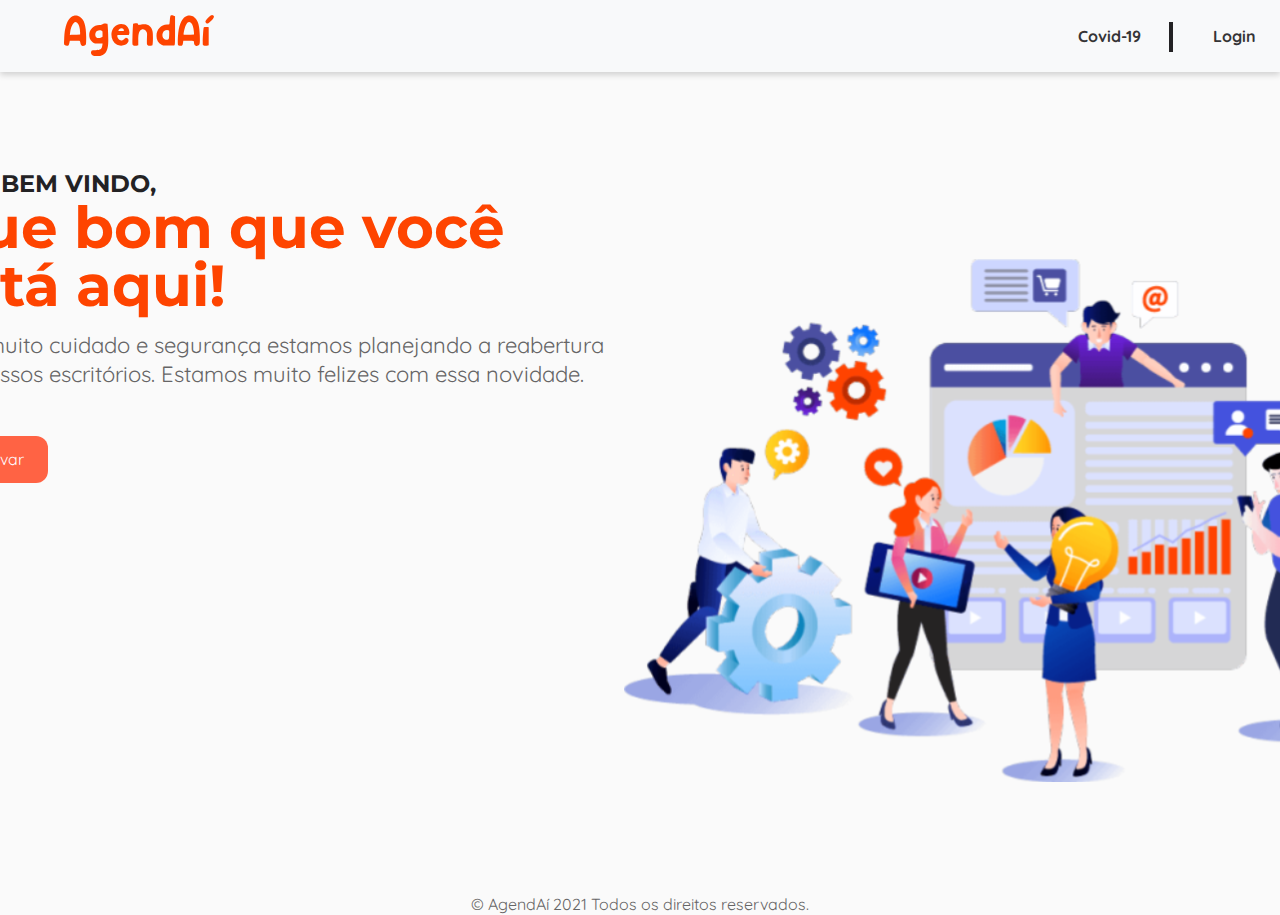
==== commit 26428013: "Co-authored-by: Fernando Azevedo <FernandoAz09@users.noreply.github.com>" ====
--- a/front-end/index.html
+++ b/front-end/index.html
@@ -16,7 +16,7 @@
     <header id= "header">
         <nav class="navbar" >
             <div class="logo">
-                 <a href="/">
+                 <a href="index.html">
                      <img src="svg/logo.svg" onload="SVGInject(this)" />
                  </a>
             </div>
@@ -33,7 +33,7 @@
             <div class="welcome-text">
                 <h4 class="text-uppercase">Seja bem vindo,</h4>
                 <strong><h1 class="mb-2"> Que bom que você está aqui! </h1></strong>
-                <p class="mb-3">Com muito cuidado e segurança estamos planejando a reabertura dos nossos escritórios. Estamos muito felizes com essa novidade.</p>
+                <p class="mb-3 description">Com muito cuidado e segurança estamos planejando a reabertura dos nossos escritórios. Estamos muito felizes com essa novidade.</p>
                 <button class="btn-primary btn-hero" id="open-modal">Reservar</button> 
             </div>
             <div class="welcome-bg-image">
--- a/front-end/css/style.css
+++ b/front-end/css/style.css
@@ -158,11 +158,6 @@
   overflow: hidden;
 }
 
-.container {
-  height: 76vh;
-  width: 100%;
-}
-
 .welcome {
   width: 1440px;
   height: 70vh;
@@ -182,13 +177,65 @@
           flex-direction: row;
 }
 
+@media screen and (max-width: 960px) {
+  .welcome {
+    width: 540px;
+  }
+}
+
+@media screen and (max-width: 540px) {
+  .welcome {
+    width: 540px;
+  }
+}
+
 .welcome-text {
   position: relative;
   height: 100%;
+  word-break: keep-all;
+  margin: 12px;
 }
 
 .welcome-text > p {
   font-size: 22px;
+}
+
+@media screen and (max-width: 960px) {
+  .welcome-text {
+    display: -webkit-box;
+    display: -ms-flexbox;
+    display: flex;
+    -webkit-box-pack: center;
+        -ms-flex-pack: center;
+            justify-content: center;
+    -webkit-box-align: center;
+        -ms-flex-align: center;
+            align-items: center;
+    -webkit-box-orient: vertical;
+    -webkit-box-direction: normal;
+        -ms-flex-direction: column;
+            flex-direction: column;
+    text-align: center;
+  }
+}
+
+@media screen and (max-width: 540px) {
+  .welcome-text h1 {
+    font-size: 24px;
+  }
+  .welcome-text h3 {
+    font-size: 18px;
+  }
+  .welcome-text p {
+    font-size: 14px;
+    word-break: break-all;
+  }
+}
+
+@media screen and (max-width: 960px) {
+  .description {
+    word-break: keep-all;
+  }
 }
 
 .welcome-bg-image {
@@ -196,54 +243,67 @@
   height: 448px;
 }
 
+@media screen and (max-width: 960px) {
+  .welcome-bg-image {
+    display: none;
+  }
+}
+
 btn-hero {
   padding: 18px 48px;
 }
 
 footer > p {
   font-size: 16px;
+  font-family: 'Quicksand', sans-serif;
+}
+
+@media screen and (max-width: 960px) {
+  footer > p {
+    font-size: 12px;
+  }
 }
 
 h1 {
   color: #232224;
-  font-family: 'Quicksand', sans-serif;
+  font-family: 'Montserrat', sans-serif;
   font-size: 58px;
   line-height: 100%;
 }
 
 @media screen and (max-width: 960px) {
   h1 {
-    font-family: 'Quicksand', sans-serif;
+    font-family: 'Montserrat', sans-serif;
+    font-size: 52px;
+    line-height: 100%;
+  }
+}
+
+h2 {
+  color: #232224;
+  font-family: 'Montserrat', sans-serif;
+  font-size: 52px;
+  line-height: 100%;
+}
+
+@media screen and (max-width: 960px) {
+  h2 {
+    font-family: 'Montserrat', sans-serif;
     font-size: 36px;
     line-height: 100%;
   }
 }
 
-h2 {
-  color: #232224;
-  font-family: 'Quicksand', sans-serif;
-  font-size: 52px;
-  line-height: 100%;
-}
-
-@media screen and (max-width: 960px) {
-  h2 {
-    font-family: 'Quicksand', sans-serif;
-    font-size: 36px;
-    line-height: 100%;
-  }
-}
-
 h3 {
   color: #232224;
-  font-family: 'Quicksand', sans-serif;
+  font-family: 'Montserrat', sans-serif;
   font-size: 36px;
   line-height: 120%;
 }
 
 @media screen and (max-width: 960px) {
   h3 {
-    font-family: 'Quicksand', sans-serif;
+    font-family: 'Montserrat', sans-serif;
     font-size: 24px;
     line-height: 120%;
   }
@@ -251,44 +311,44 @@
 
 h4 {
   color: #232224;
+  font-family: 'Montserrat', sans-serif;
+  font-size: 24px;
+  line-height: 130%;
+}
+
+@media screen and (max-width: 960px) {
+  h4 {
+    font-family: 'Montserrat', sans-serif;
+    font-size: 18px;
+    line-height: 130%;
+  }
+}
+
+h5 {
+  text-transform: uppercase;
+  font-family: 'Montserrat', sans-serif;
+  font-size: 18px;
+  line-height: 140%;
+}
+
+@media screen and (max-width: 960px) {
+  h5 {
+    font-family: 'Montserrat', sans-serif;
+    font-size: 16px;
+    line-height: 150%;
+  }
+}
+
+p {
+  color: #666566;
   font-family: 'Quicksand', sans-serif;
   font-size: 24px;
   line-height: 130%;
 }
 
 @media screen and (max-width: 960px) {
-  h4 {
+  p {
     font-family: 'Quicksand', sans-serif;
-    font-size: 18px;
-    line-height: 130%;
-  }
-}
-
-h5 {
-  text-transform: uppercase;
-  font-family: 'Quicksand', sans-serif;
-  font-size: 18px;
-  line-height: 140%;
-}
-
-@media screen and (max-width: 960px) {
-  h5 {
-    font-family: 'Quicksand', sans-serif;
-    font-size: 16px;
-    line-height: 150%;
-  }
-}
-
-p {
-  color: #666566;
-  font-family: 'Montserrat', sans-serif;
-  font-size: 24px;
-  line-height: 130%;
-}
-
-@media screen and (max-width: 960px) {
-  p {
-    font-family: 'Montserrat', sans-serif;
     font-size: 14px;
     line-height: 150%;
   }
@@ -313,7 +373,7 @@
 }
 
 a, button {
-  font-family: 'Montserrat', sans-serif;
+  font-family: 'Quicksand', sans-serif;
   font-size: 16px;
   line-height: 140%;
   text-decoration: none;
@@ -683,6 +743,78 @@
   padding-bottom: 128px;
 }
 
+header {
+  width: 100%;
+  height: auto;
+  background-color: #F8F9FA;
+  -webkit-box-shadow: 0px 3px 6px #00000029;
+          box-shadow: 0px 3px 6px #00000029;
+  position: relative;
+}
+
+.navbar {
+  max-width: 1440px;
+  margin: 0 auto;
+  padding: 10px 24px;
+  display: -webkit-box;
+  display: -ms-flexbox;
+  display: flex;
+  -webkit-box-pack: justify;
+      -ms-flex-pack: justify;
+          justify-content: space-between;
+  -webkit-box-align: center;
+      -ms-flex-align: center;
+          align-items: center;
+}
+
+.logo {
+  width: 150px;
+  height: auto;
+  margin: 5px 0px 0px 40px;
+  display: -webkit-box;
+  display: -ms-flexbox;
+  display: flex;
+  -webkit-box-pack: center;
+      -ms-flex-pack: center;
+          justify-content: center;
+  -webkit-box-align: center;
+      -ms-flex-align: center;
+          align-items: center;
+  z-index: 900;
+}
+
+.menu {
+  list-style: none;
+}
+
+.menu-link {
+  position: relative;
+  font-weight: 700;
+}
+
+.menu-link:nth-child(1) {
+  margin-right: 72px;
+}
+
+.menu-link:hover {
+  color: #FF6344;
+}
+
+#bar::after {
+  content: '';
+  position: absolute;
+  height: 30px;
+  top: -20%;
+  right: -50%;
+  border: 2px solid #232224;
+}
+
+@media screen and (max-width: 960px) {
+  #bar {
+    display: none;
+  }
+}
+
 .modal {
   width: 100%;
   height: 100vh;
@@ -820,52 +952,36 @@
   overflow-x: hidden;
 }
 
+img {
+  width: 100%;
+}
+
 svg {
   width: 100%;
 }
 
-img {
-  width: 100%;
-}
-
 .border {
   border: 1px solid red;
 }
 
-header {
-  width: 100%;
-  height: auto;
-  background-color: #F8F9FA;
-  -webkit-box-shadow: 0px 3px 6px #00000029;
-          box-shadow: 0px 3px 6px #00000029;
-  position: relative;
-}
-
-.navbar {
+.icon-link {
+  margin-right: 24px;
+  list-style: none;
+}
+
+.icon img {
+  -webkit-transition: .5s ease;
+  transition: .5s ease;
+}
+
+.icon img:hover {
+  opacity: .6;
+}
+
+.container {
   max-width: 1440px;
-  margin: 0 auto;
-  padding: 10px 24px;
-  display: -webkit-box;
-  display: -ms-flexbox;
-  display: flex;
-  -webkit-box-pack: justify;
-      -ms-flex-pack: justify;
-          justify-content: space-between;
-  -webkit-box-align: center;
-      -ms-flex-align: center;
-          align-items: center;
-}
-
-@media screen and (max-width: 960px) {
-  .navbar {
-    display: none;
-  }
-}
-
-.logo {
-  width: 150px;
-  height: auto;
-  margin: 5px 0px 0px 40px;
+  margin: 48px auto;
+  padding: 48px 16px;
   display: -webkit-box;
   display: -ms-flexbox;
   display: flex;
@@ -875,32 +991,57 @@
   -webkit-box-align: center;
       -ms-flex-align: center;
           align-items: center;
-  z-index: 900;
-}
-
-.menu {
-  list-style: none;
-}
-
-.menu-link {
-  position: relative;
-  font-weight: 700;
-}
-
-.menu-link:nth-child(1) {
-  margin-right: 72px;
-}
-
-.menu-link:hover {
-  color: #FF6344;
-}
-
-#bar::after {
-  content: '';
-  position: absolute;
-  height: 30px;
-  top: -20%;
-  right: -50%;
-  border: 2px solid #232224;
+  -webkit-box-orient: vertical;
+  -webkit-box-direction: normal;
+      -ms-flex-direction: column;
+          flex-direction: column;
+  overflow: hidden;
+}
+
+@media screen and (max-width: 960px) {
+  .container {
+    display: -webkit-box;
+    display: -ms-flexbox;
+    display: flex;
+    -webkit-box-pack: center;
+        -ms-flex-pack: center;
+            justify-content: center;
+    -webkit-box-align: center;
+        -ms-flex-align: center;
+            align-items: center;
+    -webkit-box-orient: vertical;
+    -webkit-box-direction: normal;
+        -ms-flex-direction: column;
+            flex-direction: column;
+    padding: 32px 18px;
+  }
+}
+
+.reservation-type {
+  display: -webkit-box;
+  display: -ms-flexbox;
+  display: flex;
+  -webkit-box-pack: center;
+      -ms-flex-pack: center;
+          justify-content: center;
+  -webkit-box-align: center;
+      -ms-flex-align: center;
+          align-items: center;
+  -webkit-box-orient: horizontal;
+  -webkit-box-direction: normal;
+      -ms-flex-direction: row;
+          flex-direction: row;
+  background-color: #F8F9FA;
+}
+
+.reservation-type img {
+  width: 300px;
+  background: 0% 0% no-repeat padding-box;
+  border-radius: 8px;
+}
+
+.reservation-type a {
+  border-radius: 8px;
+  text-align: center;
 }
 /*# sourceMappingURL=style.css.map */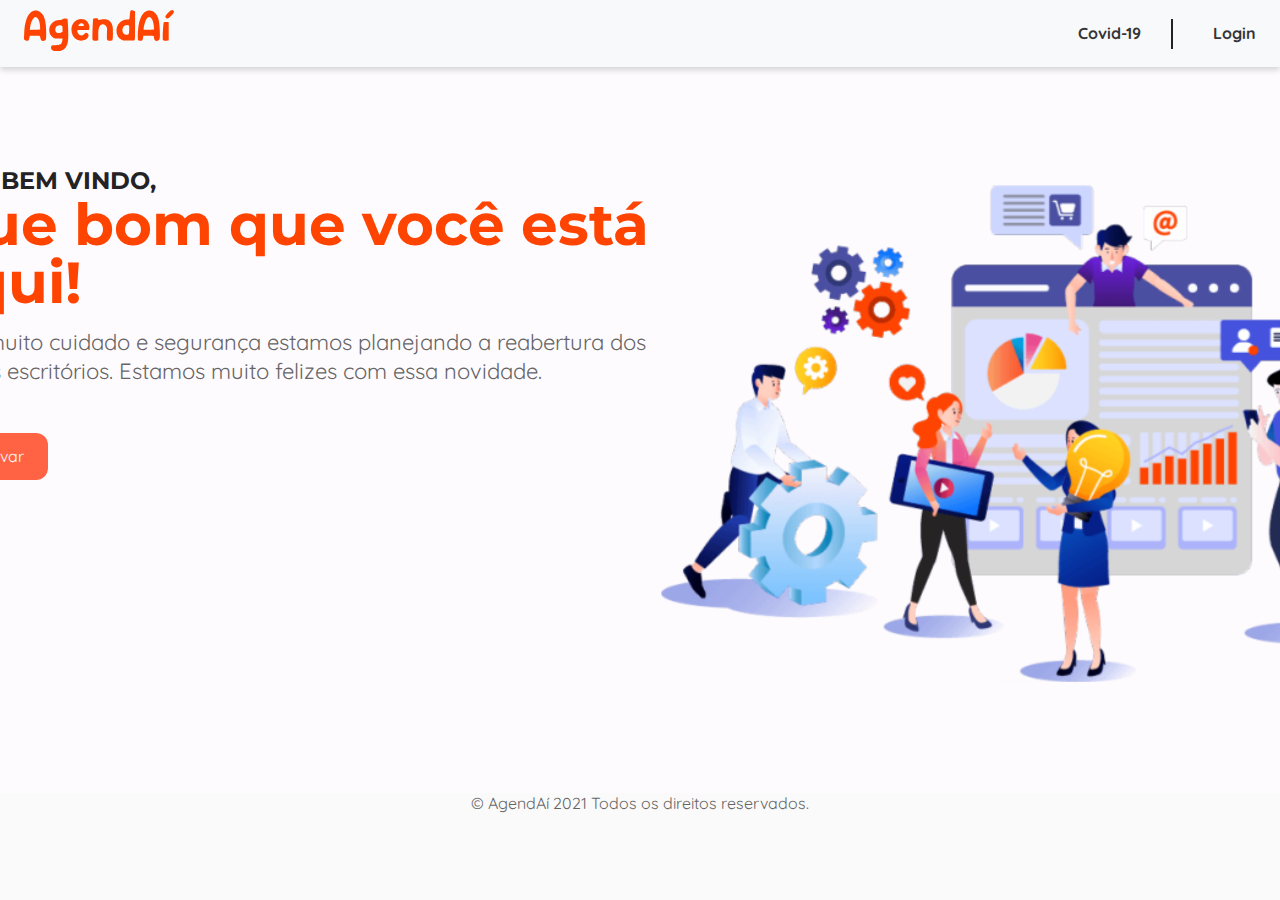
==== commit a6889325: "refatoração do js" ====
--- a/front-end/index.html
+++ b/front-end/index.html
@@ -8,6 +8,7 @@
     <link rel="preconnect" href="https://fonts.googleapis.com">
     <link rel="preconnect" href="https://fonts.gstatic.com" crossorigin>
     <link href="https://fonts.googleapis.com/css2?family=Montserrat:wght@300;400;500;600;700&family=Quicksand:wght@400;500;600;700;800&display=swap" rel="stylesheet">
+    
     <script src="js/svg-inject.min.js"></script>
     <title>AgendAí</title>
 </head>
@@ -34,14 +35,14 @@
                 <h4 class="text-uppercase">Seja bem vindo,</h4>
                 <strong><h1 class="mb-2"> Que bom que você está aqui! </h1></strong>
                 <p class="mb-3 description">Com muito cuidado e segurança estamos planejando a reabertura dos nossos escritórios. Estamos muito felizes com essa novidade.</p>
-                <button class="btn-primary btn-hero" id="open-modal">Reservar</button> 
+                <button class="btn-primary btn-hero open-modal" id="open-modal">Reservar</button> 
             </div>
             <div class="welcome-bg-image">
                 <img src="svg/img-bg.svg" alt="Ilustração da Home" onload="SVGInject(this)" />
             </div>
         </section>
     <!--======= MODAL ========-->    
-        <form action="/" class="modal" id="mymodal">
+        <form action="/" class="modal">
             <div class="modal-content">
                 <span class="close">&times;</span>
                 <h3 class="title-modal">Bem-vindo ao AgendAí</h3>
@@ -65,5 +66,6 @@
 
     <!--========== JS ==========-->
     <script src="js/main.js"></script>
+  
 </body>
 </html>--- a/front-end/css/style.css
+++ b/front-end/css/style.css
@@ -9,8 +9,8 @@
 
 .container {
   max-width: 1440px;
-  margin: 48px auto;
-  padding: 48px 16px;
+  margin: 24px auto;
+  padding: 58px 16px;
   display: -webkit-box;
   display: -ms-flexbox;
   display: flex;
@@ -92,6 +92,9 @@
 }
 
 .flex-column {
+  display: -webkit-box;
+  display: -ms-flexbox;
+  display: flex;
   -webkit-box-orient: vertical;
   -webkit-box-direction: normal;
       -ms-flex-direction: column;
@@ -194,6 +197,8 @@
   height: 100%;
   word-break: keep-all;
   margin: 12px;
+  -webkit-transform: translateY(50px);
+          transform: translateY(50px);
 }
 
 .welcome-text > p {
@@ -239,8 +244,8 @@
 }
 
 .welcome-bg-image {
-  width: 100%;
-  height: 448px;
+  width: 90%;
+  height: 490px;
 }
 
 @media screen and (max-width: 960px) {
@@ -420,6 +425,7 @@
 .btn-primary:hover {
   -webkit-transform: scale(1.02);
           transform: scale(1.02);
+  background-color: #FE4400;
 }
 
 .btn-secondary {
@@ -438,6 +444,11 @@
           transform: scale(1.02);
 }
 
+form label input {
+  font-family: 'Quicksand', sans-serif;
+  font-size: 50px;
+}
+
 .s-0 {
   margin: 0;
   padding: 0;
@@ -770,7 +781,6 @@
 .logo {
   width: 150px;
   height: auto;
-  margin: 5px 0px 0px 40px;
   display: -webkit-box;
   display: -ms-flexbox;
   display: flex;
@@ -780,7 +790,10 @@
   -webkit-box-align: center;
       -ms-flex-align: center;
           align-items: center;
-  z-index: 900;
+  -webkit-box-orient: horizontal;
+  -webkit-box-direction: normal;
+      -ms-flex-direction: row;
+          flex-direction: row;
 }
 
 .menu {
@@ -806,7 +819,7 @@
   height: 30px;
   top: -20%;
   right: -50%;
-  border: 2px solid #232224;
+  border: 1px solid #232224;
 }
 
 @media screen and (max-width: 960px) {
@@ -863,6 +876,34 @@
   -webkit-box-direction: normal;
       -ms-flex-direction: column;
           flex-direction: column;
+}
+
+.modal-content-reserv {
+  width: 80%;
+  height: 420px;
+  position: relative;
+  padding: 56px;
+  background-color: #fefbff;
+  padding: 40px;
+  border-radius: 23px 27px 23px 23px;
+  display: -webkit-box;
+  display: -ms-flexbox;
+  display: flex;
+  -webkit-box-pack: center;
+      -ms-flex-pack: center;
+          justify-content: center;
+  -webkit-box-align: start;
+      -ms-flex-align: start;
+          align-items: flex-start;
+  -webkit-box-orient: vertical;
+  -webkit-box-direction: normal;
+      -ms-flex-direction: column;
+          flex-direction: column;
+}
+
+.title-reserv {
+  -webkit-transform: translateY(-90px);
+          transform: translateY(-90px);
 }
 
 .title-modal {
@@ -889,16 +930,12 @@
 
 .form-modal {
   width: 100%;
-}
-
-.submit {
-  width: 100%;
-  display: -webkit-box;
-  display: -ms-flexbox;
-  display: flex;
-  -webkit-box-pack: space-evenly;
-      -ms-flex-pack: space-evenly;
-          justify-content: space-evenly;
+  display: -webkit-box;
+  display: -ms-flexbox;
+  display: flex;
+  -webkit-box-pack: justify;
+      -ms-flex-pack: justify;
+          justify-content: space-between;
   -webkit-box-align: center;
       -ms-flex-align: center;
           align-items: center;
@@ -908,14 +945,39 @@
           flex-direction: row;
 }
 
+.submit {
+  width: 100%;
+  display: -webkit-box;
+  display: -ms-flexbox;
+  display: flex;
+  -webkit-box-pack: space-evenly;
+      -ms-flex-pack: space-evenly;
+          justify-content: space-evenly;
+  -webkit-box-align: center;
+      -ms-flex-align: center;
+          align-items: center;
+  -webkit-box-orient: horizontal;
+  -webkit-box-direction: normal;
+      -ms-flex-direction: row;
+          flex-direction: row;
+}
+
+.typ {
+  font-family: 'Montserrat', sans-serif;
+  font-size: 24px;
+  font-weight: 700;
+  color: #353436;
+}
+
 .input-modal {
   border: 1px solid #969597;
   width: 300px;
   padding: 12px 32px 12px 12px;
-  margin: 8px auto;
+  margin: 8px 0px;
   border-radius: 8px;
   outline: none;
   font-family: 'Montserrat',sans-serif;
+  right: 33px;
 }
 
 .input-modal::-webkit-input-placeholder {
@@ -932,6 +994,25 @@
 
 .input-modal::placeholder {
   font-family: 'Montserrat', sans-serif;
+}
+
+.reserv {
+  width: 100%;
+  display: -webkit-box;
+  display: -ms-flexbox;
+  display: flex;
+  -webkit-box-pack: center;
+      -ms-flex-pack: center;
+          justify-content: center;
+  -webkit-box-align: center;
+      -ms-flex-align: center;
+          align-items: center;
+  -webkit-box-orient: horizontal;
+  -webkit-box-direction: normal;
+      -ms-flex-direction: row;
+          flex-direction: row;
+  -webkit-transform: translateY(56px);
+          transform: translateY(56px);
 }
 
 btn-modal {
@@ -980,7 +1061,8 @@
 
 .container {
   max-width: 1440px;
-  margin: 48px auto;
+  margin: 0px auto;
+  background-color: #fefbff;
   padding: 48px 16px;
   display: -webkit-box;
   display: -ms-flexbox;
@@ -1017,13 +1099,15 @@
   }
 }
 
-.reservation-type {
-  display: -webkit-box;
-  display: -ms-flexbox;
-  display: flex;
-  -webkit-box-pack: center;
-      -ms-flex-pack: center;
-          justify-content: center;
+.reservation-card {
+  width: 100%;
+  margin-bottom: 24px;
+  display: -webkit-box;
+  display: -ms-flexbox;
+  display: flex;
+  -webkit-box-pack: space-evenly;
+      -ms-flex-pack: space-evenly;
+          justify-content: space-evenly;
   -webkit-box-align: center;
       -ms-flex-align: center;
           align-items: center;
@@ -1031,17 +1115,40 @@
   -webkit-box-direction: normal;
       -ms-flex-direction: row;
           flex-direction: row;
-  background-color: #F8F9FA;
-}
-
-.reservation-type img {
-  width: 300px;
-  background: 0% 0% no-repeat padding-box;
-  border-radius: 8px;
-}
-
-.reservation-type a {
-  border-radius: 8px;
-  text-align: center;
+  -ms-flex-wrap: wrap;
+      flex-wrap: wrap;
+  -o-object-fit: cover;
+     object-fit: cover;
+}
+
+.card {
+  width: 490px;
+  padding: 16px 16px 52px 16px;
+  border-radius: 24px;
+  -webkit-box-shadow: 0px 2px 8px #4A4A4A29;
+          box-shadow: 0px 2px 8px #4A4A4A29;
+  border: 1px solid #E2E6EA;
+  -webkit-transition: .5s ease;
+  transition: .5s ease;
+}
+
+.card img {
+  border-radius: 24px;
+}
+
+.card:hover {
+  -webkit-transform: scale(1.02);
+          transform: scale(1.02);
+}
+
+@media screen and (max-width: 960px) {
+  .card {
+    width: 300px;
+    margin: 0px 16px 16px 0px;
+  }
+}
+
+.card-text {
+  font-weight: 600;
 }
 /*# sourceMappingURL=style.css.map */